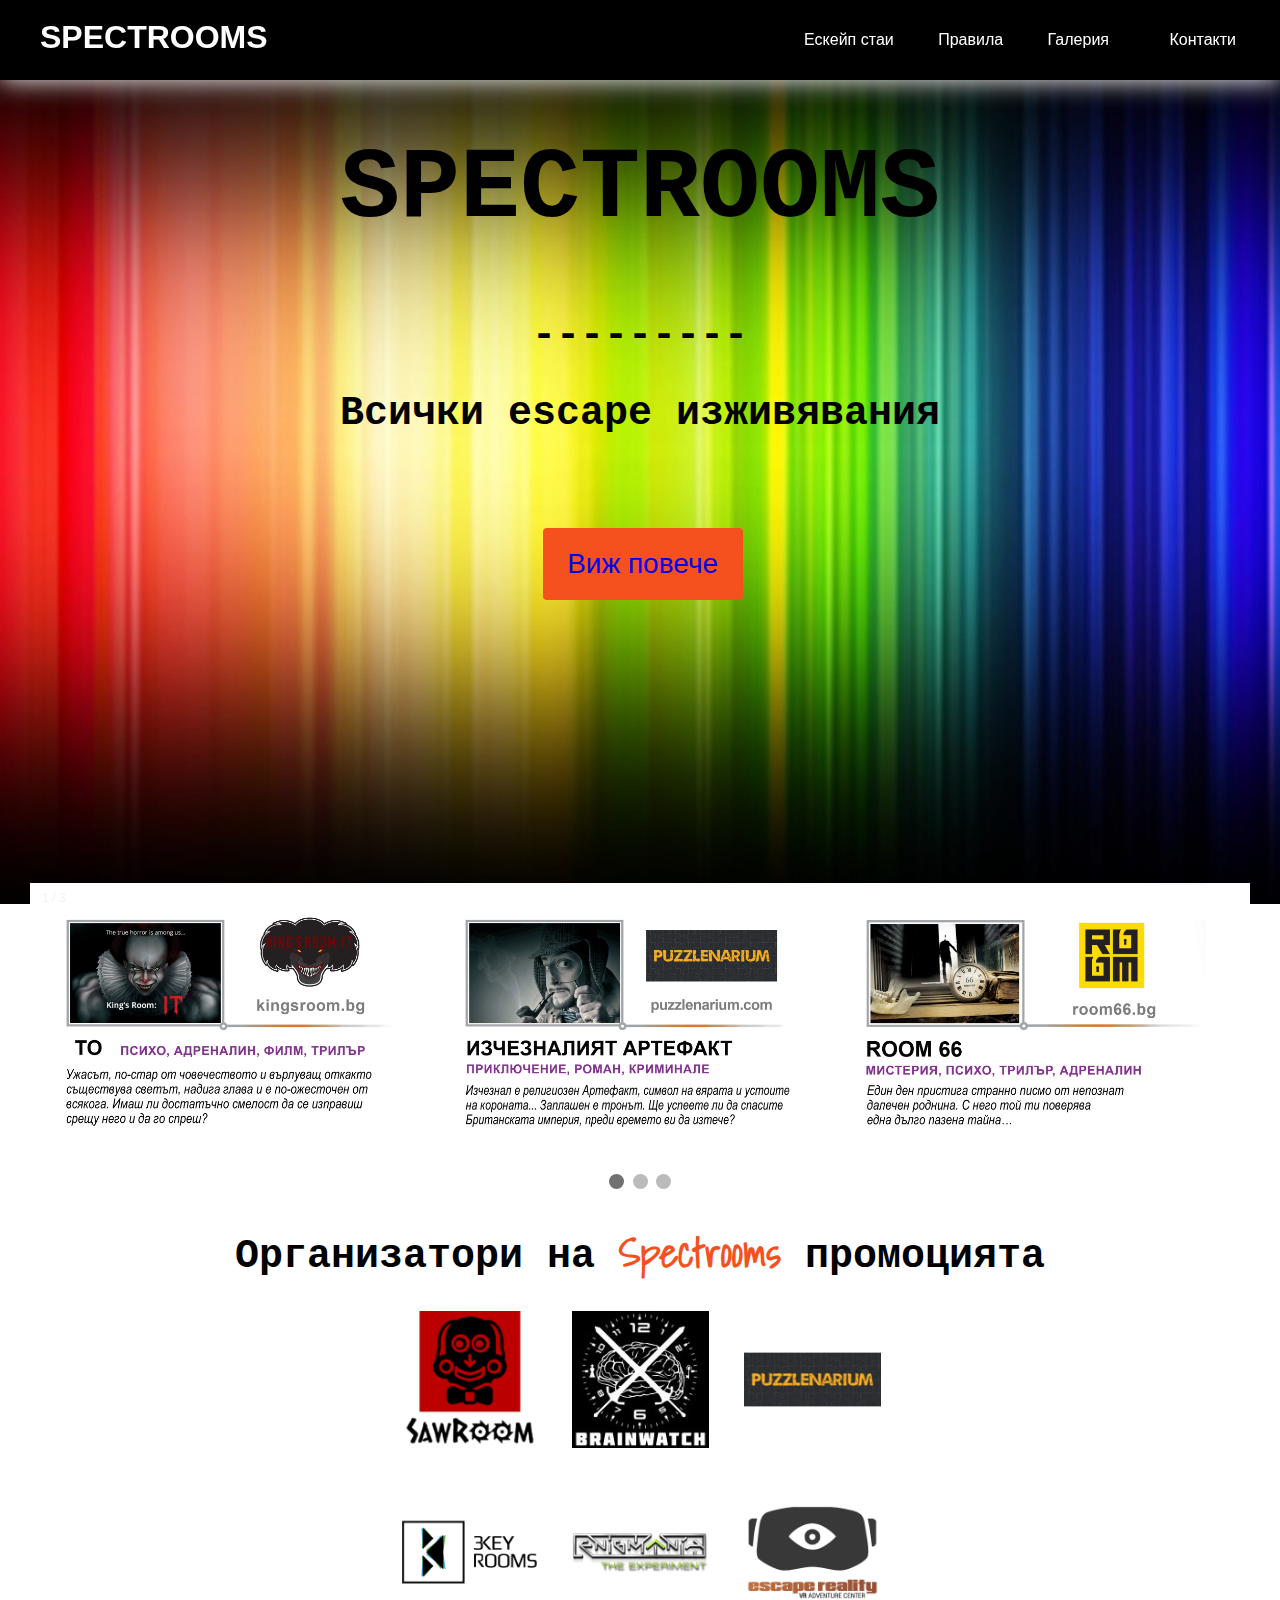
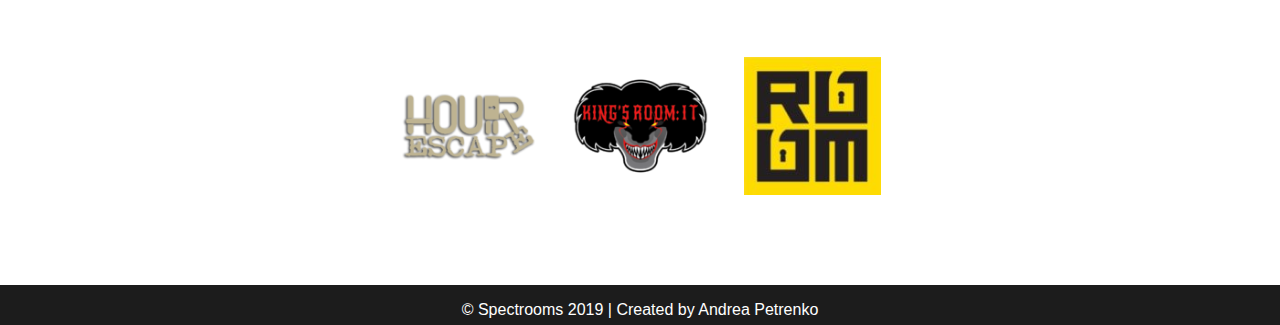
==== final/spectroom.html @ ea61282a "Add files via upload" ====
<!DOCTYPE HTML>
<html>
    
    <head>

        <meta charset="UTF-8">
        <link rel="stylesheet" href="main.css"/>

        <title>Spectrooms</title>
        <style>
            @import url('https://fonts.googleapis.com/css?family=Shadows+Into+Light');
        </style>
        <meta name="viewport" content="initial-scale=1.0, user-scalable=no">
        <link rel="icon" href="photo/logo_offic.jpg" />
        </head>

    <body id="spectroom">
        <header class="spectroom-header">
            <h1> SPECTROOMS </h1>
            <li></li>
            <nav>
                <ul>
                    <li><a href="spectroom.html">Ескейп стаи</a></li>
                    <li><a href="rules.html">Правила</a></li>
                    <li><a href="gallery.html">Галерия</a></li>
                    <li>
                        <div class="dropdown">
                            <button class="dropbtn"> Контакти</button>
                            <div class="dropdown-content">
                            <a href="contacts.html#room66">Room 66</a>
                            <a href="contact_room662.html">Room 66 II</a>
                            <a href="contact_It.html">IT</a>
                            </div>
                        </div>
                    </li>
                </ul>
            </nav>
        </header>
    
    
    <div id = "first-page">
        <br>
        <br>
        <h1> SPECTROOMS </h1>
        <h2>---------</h2>
        <h2> Всички escape изживявания </h2>
        <br>
        <br>
        <br>
        <button class="button"><a href="#container"><span>Виж повече</span></a></button>
        <br>
        <br>
        <br>
        <br>
        <br>
        <br>
        <br>
        <br>
    </div>

    <br>
    <br>
    <br>
    <br>
    <br>
    <br>
    <br>
    <br>
    <br>
    <br>
    <br>
    <br>

    <div class="slideshow-container" id = "container">

              <div class="mySlides fade">
                <div class="numbertext">1 / 3</div>
                  <li>
                    <img src="photo/it.jpg" style="width:32%;">
                    <img src="photo/3.jpg"  style="width:32%;">
                    <img src="photo/4.jpg"  style="width:32%;">
                  </li>
              </div>
              
              <div class="mySlides fade">
                <div class="numbertext">2 / 3</div>
                <li>
                  <img src="photo/7.jpg"  style="width:32%;">
                  <img src="photo/8.jpg"  style="width:32%;">
                  <img src="photo/9.jpg"  style="width:32%;">           
                </li>
              </div>
              
              <div class="mySlides fade">
                  <li>
                    <img src="photo/10.jpg"  style="width:32%;">
                    <img src="photo/11.jpg"  style="width:32%;">
                    <img src="photo/12.jpg"  style="width:32%;">
                  </li>
              </div>
              
              <a class="prev" onclick="plusSlides(-1)">&#10094;</a>
              <a class="next" onclick="plusSlides(1)">&#10095;</a>
              
              </div>
              <br>
              
              <div style="text-align:center">
                <span class="dot" onclick="currentSlide(1)"></span> 
                <span class="dot" onclick="currentSlide(2)"></span> 
                <span class="dot" onclick="currentSlide(3)"></span> 
              </div>
              
            <script>
              var slideIndex = 1;
              showSlides(slideIndex);
              
              function plusSlides(n) {
                showSlides(slideIndex += n);
              }
              
              function currentSlide(n) {
                showSlides(slideIndex = n);
              }
              
              function showSlides(n) {
                var i;
                var slides = document.getElementsByClassName("mySlides");
                var dots = document.getElementsByClassName("dot");
                if (n > slides.length) {slideIndex = 1}    
                if (n < 1) {slideIndex = slides.length}
                for (i = 0; i < slides.length; i++) {
                    slides[i].style.display = "none";  
                }
                for (i = 0; i < dots.length; i++) {
                    dots[i].className = dots[i].className.replace(" active", "");
                }
                slides[slideIndex-1].style.display = "block";  
                dots[slideIndex-1].className += " active";
              }
            </script>
    </div>

    <div id = "organizers" style="width: 100%">
      <h1>Организатори на <span id="bold-sp">Spectrooms</span> промоцията</h1>
      <ul>
        <li>
          <img src="photo/sawroom" style="width:25%;">
        </li>
        <li>
          <img src="photo/brainwatch.jpg"style="width:25%;">
        </li>
        <li>
          <img src="photo/puzzlerium.png"style="width:25%;">
        </li>
      </ul>
      
      <br>
      <br>
      
      <ul>
        <li>
          <img src="photo/3key.png" style="width:25%;">
        </li>
        <li>
          <img src="photo/enigmania.png"style="width:25%;">
        </li>
        <li>
          <img src="photo/escapereality.png"style="width:25%;">
        </li>
      </ul>

      <br>
      <br>
      
      <ul>
        <li>
          <img src="photo/hourescape.png" style="width:25%;">
        </li>
        <li>
          <img src="photo/kings.png"style="width:25%;">
        </li>
        <li>
          <img src="photo/room.jpg"style="width:25%;">
        </li>
      </ul>


    </div>

    <br>
    <br>
    <br>
    <br>
    <br>

    <div id="footer">
        <p>© Spectrooms 2019 | Created by Andrea Petrenko</p>
    </div>
      
  </body> 

</html>
---- final/main.css ----
/*body of all htmls*/
body{
    height: 100%;
    background-size: cover;
    font-family: sans-serif;
    margin-top: 80px;
    padding: 30px;
    position: relative;
}

/*backgronds*/
#spectroom{
    background-image: url("photo/spectur.jpg");
    background-size: 100%;
    background-repeat: no-repeat;
}
  
#rules-body{
    background-image: url("photo/back2.jpg");
    background-size: 100%;
  }
  
#container{
    background-color: white; 
}

#contact_it{
    background-image: url("photo/background.jpg");
    background-size: 100%;
}

#contact_66{
    background-image: url("photo/background.jpg");
    background-size: 100%;
}

#contact_room662{
    background-image: url("photo/background.jpg");
    background-size: 100%;
}

#gallery{
    background-image: url("photo/background.jpg");
    background-size: 100%;
}

#organizers{
    background-color: #FFFFFF;
}

/*header*/
.spectroom-header h1 {
    height: 80px;
    margin-left: 40px;
    margin-top: 60px;
    color: white;
    align-items: center;
}

.spectroom-header {
  
    background-color: black;
    position: fixed;
    top: 0;
    left: 0;
    right: 0;
    height: 80px;
    display: flex;
    align-items: center;
    box-shadow: 0 0 25px 0 white;

}
.spectroom-header * {
    right: 0;
    display: inline;
}

.spectroom-header li {
    margin: 20px; 
}

.spectroom-header li a {
    color:white;
    text-decoration: none;
  
  }

/*navigation-bar*/
.spectroom-header nav{
    z-index: 9;
    position: absolute;
    right: 0.5em;
    top: 0;
    height: 80px;
    line-height: 80px;
}

.dropbtn {
    background-color: black;
    color: white;
    font-size: 16px;
    border: none;
    padding: 16px;
}

.dropdown {
    position: relative;
    display: inline-block;
}

.dropdown-content {
    display: none;
    position: absolute;
    background-color: black;
    min-width: 110px;
    z-index: 1;
    color: black;
    box-shadow: 0 0 25px 0 white;
}

.dropdown-content a {
    color: whitesmoke;
    padding: 12px 16px;
    text-decoration: none;
    display: block;
    font-size: 20px;
    font-family: 'Shadows Into Light', cursive;
    text-align: center;
}

.dropdown-content a:hover {
    text-align: center;
    background-color:darkgrey;
}
  
.dropdown:hover .dropdown-content {
    display: block;
}
  
.dropdown:hover .dropbtn {
    background-color: black;
}

/*footer*/

#footer {
    position: absolute;
    left: 0;
    bottom: -10px;
    width: 100%;
    background-color:#1C1C1C;
    color: white;
    text-align: center;
    height: 2.5rem;
}

/*first page css*/

#first-page h1{
    color: black;
    text-align: center;
    font-family:'Courier New', Courier, monospace;
    font-size: 100px;
}
  
#first-page h2{
    color: black;
    text-align: center;
    font-family:'Courier New', Courier, monospace;
    font-size: 40px;
}

#organizers h1{
    text-align: center;
    font-family:'Courier New', Courier, cursive;
    color: black;
    font-size: 40px;    
}

#bold-sp{
    color: #f4511e;
    font-family: 'Shadows Into Light', cursive;   
}

#organizers ul {
    display: table;
    margin: 0 auto;
}

#organizers li {
    display: inline;
    margin: 15px;
    text-align: center;
}


/*first page button*/

.button {
    border-radius: 4px;
    background-color: #f4511e;
    border: none;
    color: #FFFFFF;
    text-align: center;
    align-items: center;
    font-size: 28px;
    padding: 20px;
    width: 200px;
    transition: all 0.5s;
    cursor: pointer;
    margin: 5px;
    position: absolute;
    left: 42%;
    z-index: 0;
}
  
.button span {
    cursor: pointer;
    display: inline-block;
    position: relative;
    transition: 0.5s;
}
  
.button span:after {
    content: '\00bb';
    position: absolute;
    opacity: 0;
    top: 0;
    right: -20px;
    transition: 0.5s;
}
  
.button:hover span {
    padding-right: 50%;
}
  
.button:hover span:after {
    opacity: 1;
    right: 0;
}

/*slide show*/

* {box-sizing: border-box}
body {font-family: Verdana, sans-serif; margin:0}
.mySlides {display: none}
img {vertical-align: middle;}

/* Slideshow container */
.slideshow-container {
  max-width: 100%;
  position: relative;
  margin: auto;
}

/* Next & previous buttons */
.prev, .next {
  cursor: pointer;
  position: absolute;
  top: 50%;
  width: auto;
  padding: 16px;
  margin-top: -22px;
  color: white;
  font-weight: bold;
  font-size: 18px;
  transition: 0.6s ease;
  border-radius: 0 3px 3px 0;
  user-select: none;
}

/* Position the "next button" to the right */
.next {
  right: 0;
  border-radius: 3px 0 0 3px;
}

/* On hover, add a black background color with a little bit see-through */
.prev:hover, .next:hover {
  background-color: rgba(0,0,0,0.8);
}

/* Caption text */
.text {
  color: #f2f2f2;
  font-size: 15px;
  padding: 8px 12px;
  position: absolute;
  bottom: 8px;
  width: 100%;
  text-align: center;
}

/* Number text (1/3 etc) */
.numbertext {
  color: #f2f2f2;
  font-size: 12px;
  padding: 8px 12px;
  position: absolute;
  top: 0;
}

/* The dots/bullets/indicators */
.dot {
  cursor: pointer;
  height: 15px;
  width: 15px;
  margin: 0 2px;
  background-color: #bbb;
  border-radius: 50%;
  display: inline-block;
  transition: background-color 0.6s ease;
}

.active, .dot:hover {
  background-color: #717171;
}

/* Fading animation */
.fade {
  -webkit-animation-name: fade;
  -webkit-animation-duration: 1.5s;
  animation-name: fade;
  animation-duration: 1.5s;
}

@-webkit-keyframes fade {
  from {opacity: .4} 
  to {opacity: 1}
}

@keyframes fade {
  from {opacity: .4} 
  to {opacity: 1}
}

/* On smaller screens, decrease text size */
@media only screen and (max-width: 300px) {
  .prev, .next,.text {font-size: 11px}
}

#container li{
    list-style-type: none;
}

/*rules css*/

.rules h1{
    color: black;
    text-align: center;
    font-size:50px;
  }
  .rules h2{
    color: black;
    text-align: center;
    font-size: 40px;
  }
  
  .rules p{
    color: black;
    text-align: inherit;
    font-size: 20px;
  }

 /*contacts css*/ 

 .contacts h1{
    color: white;
    font-family: 'Shadows Into Light', cursive;
    font-size: 50px;
    text-align: center;
  }
  
  .contacts h2{
    color: yellow;
    text-align: center;
    font-family: 'Shadows Into Light', cursive;
    font-size: 45px;
  }
  
  .contacts p{
    color: white;
    font-family: 'Shadows Into Light', cursive;
    font-size: 28px;
  }
  
  .contacts ul li{
    color: white;
    list-style-type:none;
  }
  
  #map {
    height: 100%;
  }

  /*gallery*/
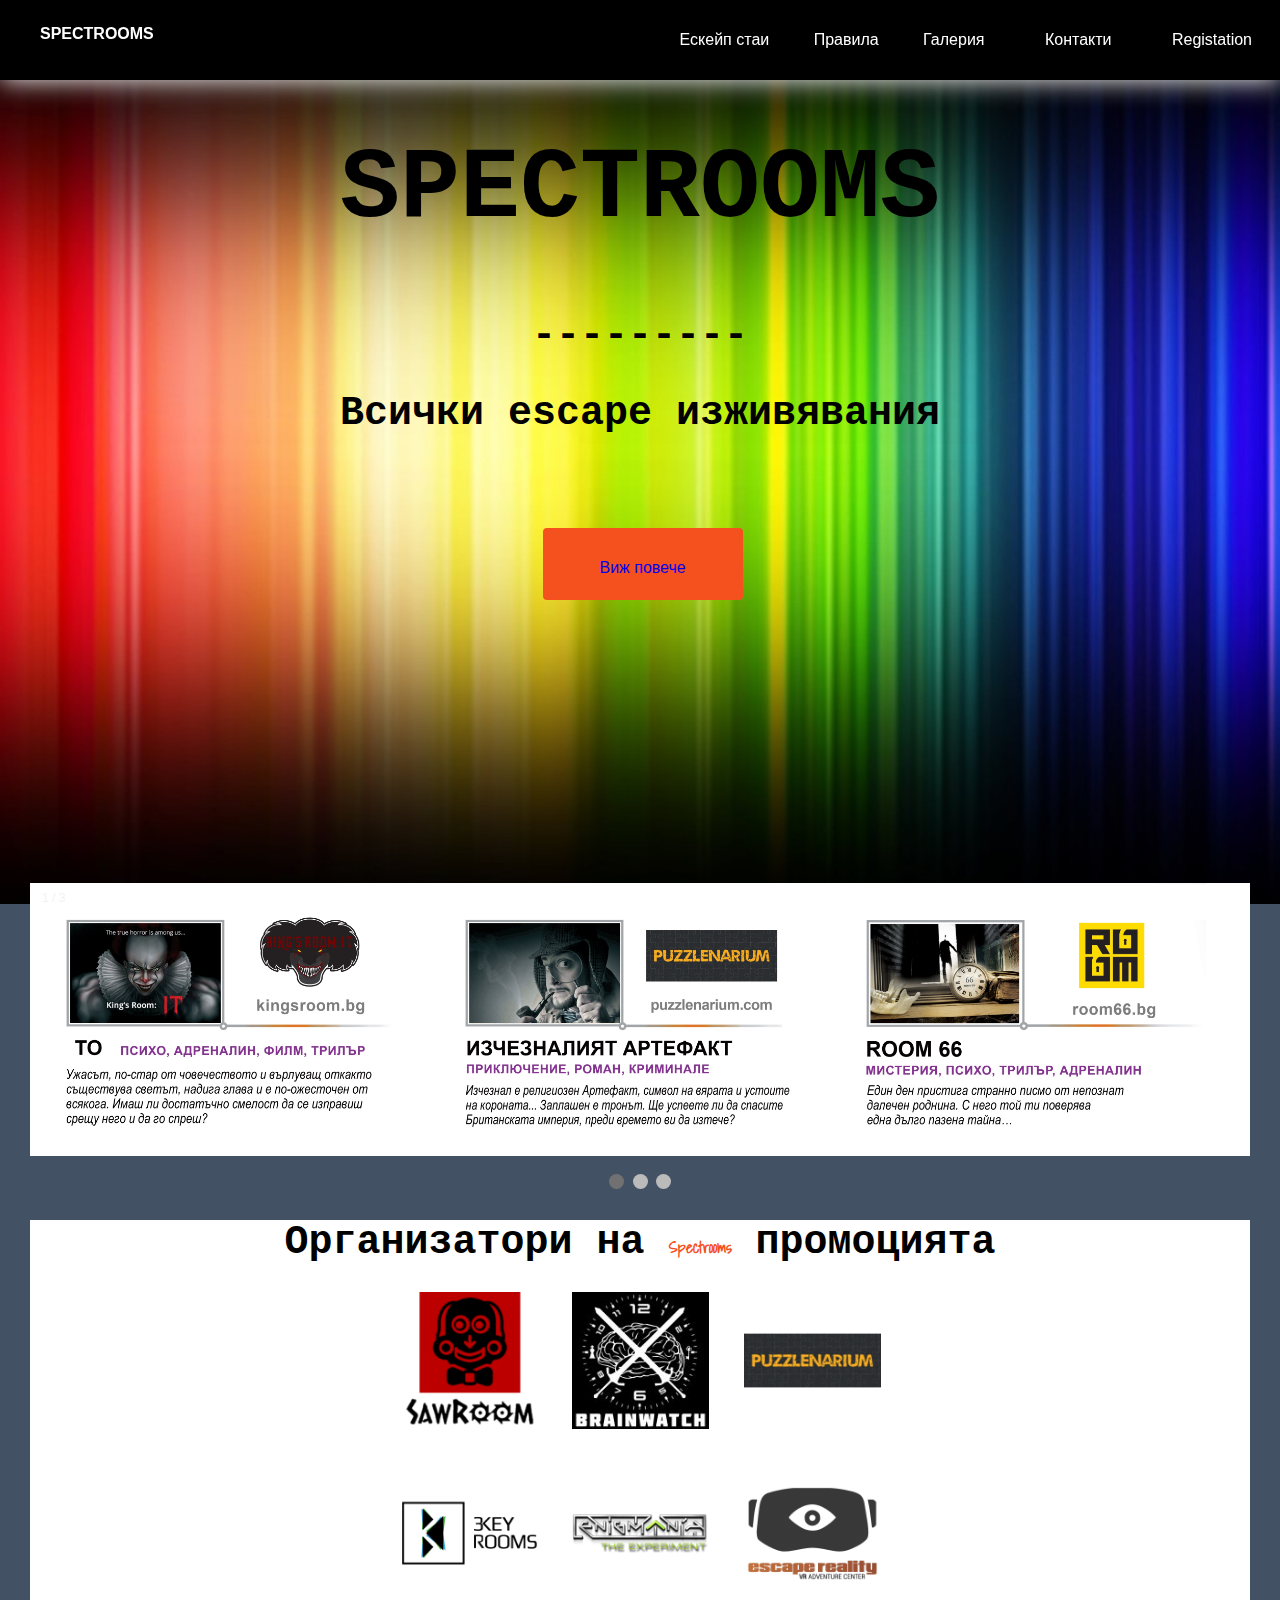
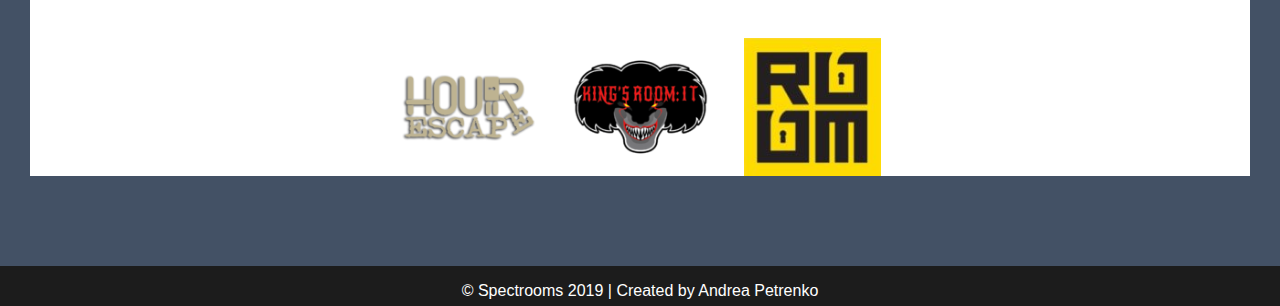
==== commit 02437337: "register" ====
--- a/final/spectroom.html
+++ b/final/spectroom.html
@@ -1,6 +1,6 @@
 <!DOCTYPE HTML>
 <html>
-    
+
     <head>
 
         <meta charset="UTF-8">
@@ -13,6 +13,7 @@
         <meta name="viewport" content="initial-scale=1.0, user-scalable=no">
         <link rel="icon" href="photo/logo_offic.jpg" />
         </head>
+        <link href="style.css" rel="stylesheet" type="text/css">
 
     <body id="spectroom">
         <header class="spectroom-header">
@@ -33,11 +34,24 @@
                             </div>
                         </div>
                     </li>
+                    <li>
+                      <a href = "register.html"> Registation </a>
+
+                    </li>
+
+                    <!-- <li>
+                      <a href = "login2.php"> Sing in</a>
+
+                    </li> -->
+
+                    <!-- <li>
+                        <a href = "login.html"> Sign in </a>
+                    </li> -->
                 </ul>
             </nav>
         </header>
-    
-    
+
+
     <div id = "first-page">
         <br>
         <br>
@@ -81,16 +95,16 @@
                     <img src="photo/4.jpg"  style="width:32%;">
                   </li>
               </div>
-              
+
               <div class="mySlides fade">
                 <div class="numbertext">2 / 3</div>
                 <li>
                   <img src="photo/7.jpg"  style="width:32%;">
                   <img src="photo/8.jpg"  style="width:32%;">
-                  <img src="photo/9.jpg"  style="width:32%;">           
+                  <img src="photo/9.jpg"  style="width:32%;">
                 </li>
               </div>
-              
+
               <div class="mySlides fade">
                   <li>
                     <img src="photo/10.jpg"  style="width:32%;">
@@ -98,44 +112,44 @@
                     <img src="photo/12.jpg"  style="width:32%;">
                   </li>
               </div>
-              
+
               <a class="prev" onclick="plusSlides(-1)">&#10094;</a>
               <a class="next" onclick="plusSlides(1)">&#10095;</a>
-              
+
               </div>
               <br>
-              
+
               <div style="text-align:center">
-                <span class="dot" onclick="currentSlide(1)"></span> 
-                <span class="dot" onclick="currentSlide(2)"></span> 
-                <span class="dot" onclick="currentSlide(3)"></span> 
-              </div>
-              
+                <span class="dot" onclick="currentSlide(1)"></span>
+                <span class="dot" onclick="currentSlide(2)"></span>
+                <span class="dot" onclick="currentSlide(3)"></span>
+              </div>
+
             <script>
               var slideIndex = 1;
               showSlides(slideIndex);
-              
+
               function plusSlides(n) {
                 showSlides(slideIndex += n);
               }
-              
+
               function currentSlide(n) {
                 showSlides(slideIndex = n);
               }
-              
+
               function showSlides(n) {
                 var i;
                 var slides = document.getElementsByClassName("mySlides");
                 var dots = document.getElementsByClassName("dot");
-                if (n > slides.length) {slideIndex = 1}    
+                if (n > slides.length) {slideIndex = 1}
                 if (n < 1) {slideIndex = slides.length}
                 for (i = 0; i < slides.length; i++) {
-                    slides[i].style.display = "none";  
+                    slides[i].style.display = "none";
                 }
                 for (i = 0; i < dots.length; i++) {
                     dots[i].className = dots[i].className.replace(" active", "");
                 }
-                slides[slideIndex-1].style.display = "block";  
+                slides[slideIndex-1].style.display = "block";
                 dots[slideIndex-1].className += " active";
               }
             </script>
@@ -154,10 +168,10 @@
           <img src="photo/puzzlerium.png"style="width:25%;">
         </li>
       </ul>
-      
-      <br>
-      <br>
-      
+
+      <br>
+      <br>
+
       <ul>
         <li>
           <img src="photo/3key.png" style="width:25%;">
@@ -172,7 +186,7 @@
 
       <br>
       <br>
-      
+
       <ul>
         <li>
           <img src="photo/hourescape.png" style="width:25%;">
@@ -197,7 +211,7 @@
     <div id="footer">
         <p>© Spectrooms 2019 | Created by Andrea Petrenko</p>
     </div>
-      
-  </body> 
-
-</html>+
+  </body>
+
+</html>
--- a/final/style.css
+++ b/final/style.css
@@ -0,0 +1,61 @@
+* {
+  	box-sizing: border-box;
+  	font-family: -apple-system, BlinkMacSystemFont, "segoe ui", roboto, oxygen, ubuntu, cantarell, "fira sans", "droid sans", "helvetica neue", Arial, sans-serif;
+  	font-size: 16px;
+  	-webkit-font-smoothing: antialiased;
+  	-moz-osx-font-smoothing: grayscale;
+}
+body {
+  	background-color: #435165;
+  	margin: 0;
+}
+.register {
+  	width: 400px;
+  	background-color: #ffffff;
+  	box-shadow: 0 0 9px 0 rgba(0, 0, 0, 0.3);
+  	margin: 100px auto;
+}
+.register h1 {
+  	text-align: center;
+  	color: #5b6574;
+  	font-size: 24px;
+  	padding: 20px 0 20px 0;
+  	border-bottom: 1px solid #dee0e4;
+}
+.register form {
+  	display: flex;
+  	flex-wrap: wrap;
+  	justify-content: center;
+  	padding-top: 20px;
+}
+.register form label {
+  	display: flex;
+  	justify-content: center;
+  	align-items: center;
+  	width: 50px;
+ 	height: 50px;
+  	background-color: #3274d6;
+  	color: #ffffff;
+}
+.register form input[type="password"], .register form input[type="text"], .register form input[type="email"] {
+  	width: 310px;
+  	height: 50px;
+  	border: 1px solid #dee0e4;
+  	margin-bottom: 20px;
+  	padding: 0 15px;
+}
+.register form input[type="submit"] {
+  	width: 100%;
+  	padding: 15px;
+  	margin-top: 20px;
+  	background-color: #3274d6;
+ 	border: 0;
+  	cursor: pointer;
+  	font-weight: bold;
+  	color: #ffffff;
+  	transition: background-color 0.2s;
+}
+.register form input[type="submit"]:hover {
+	background-color: #2868c7;
+  	transition: background-color 0.2s;
+}
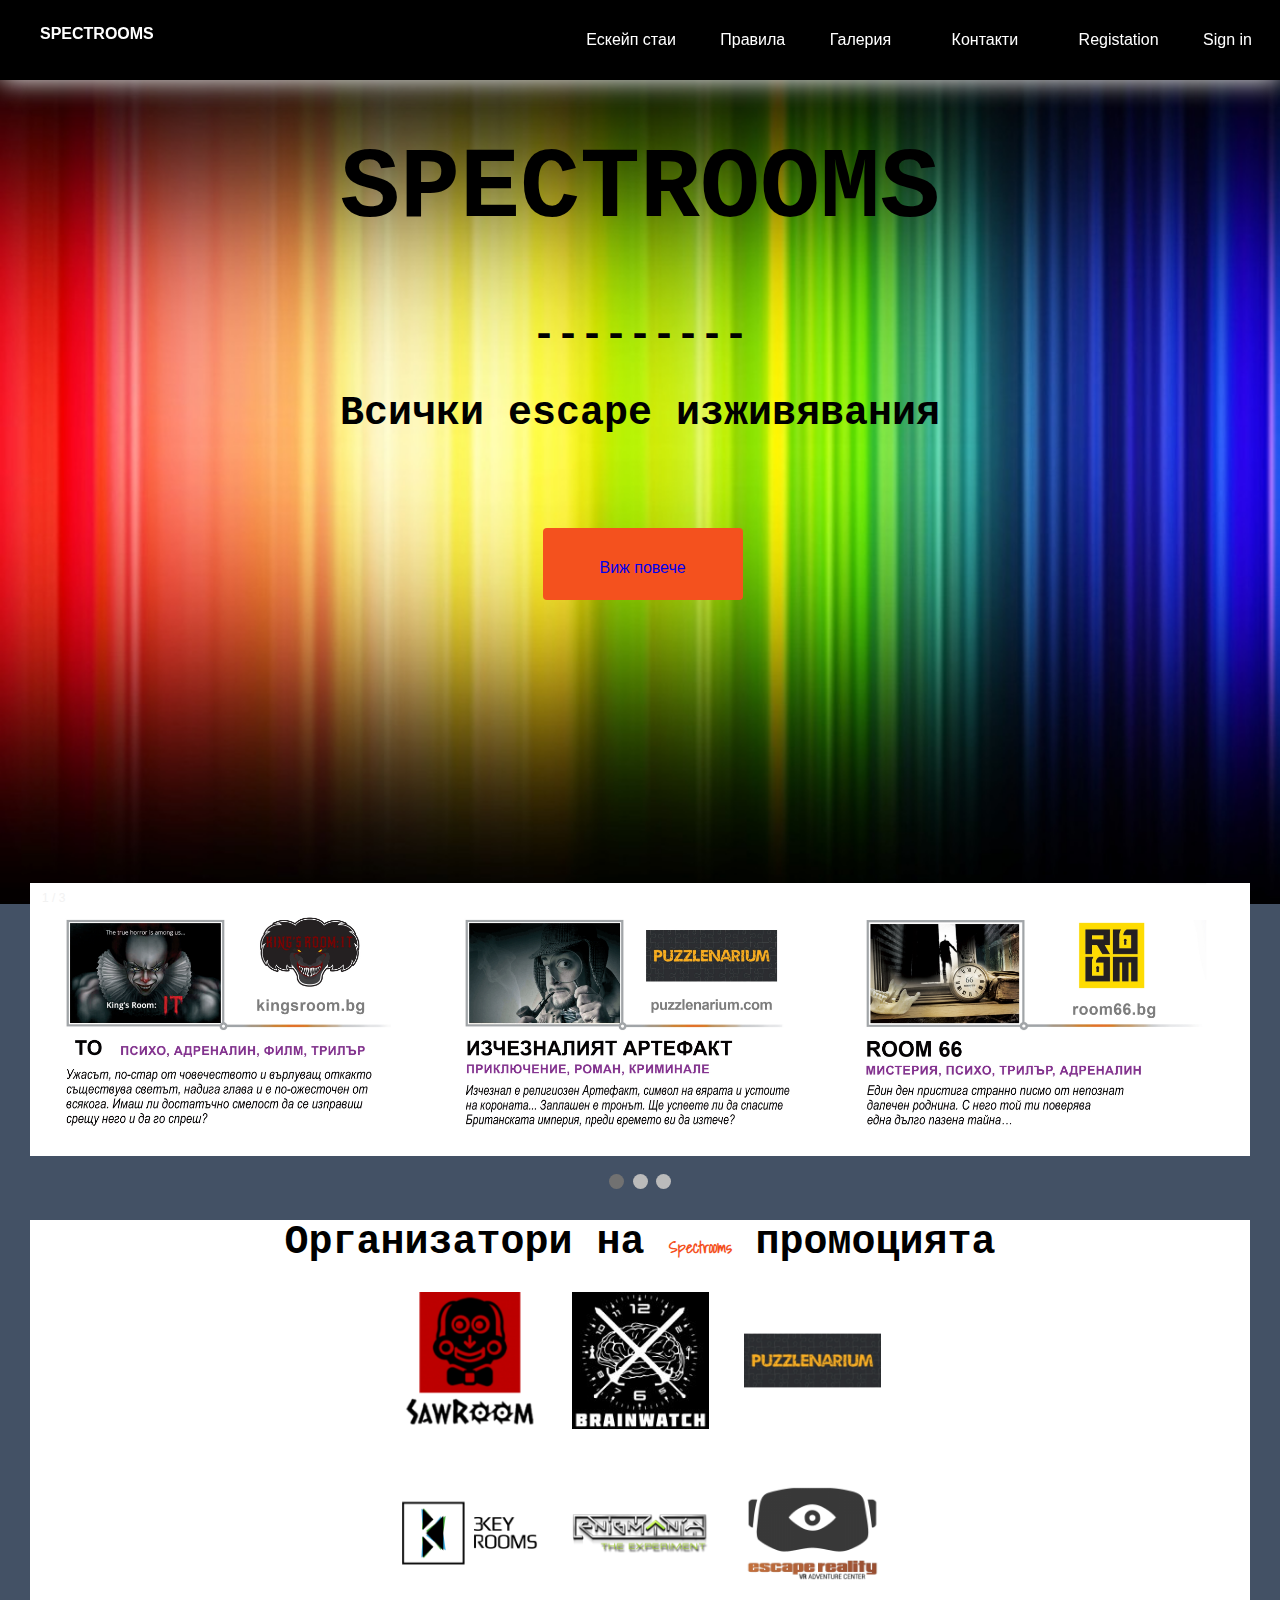
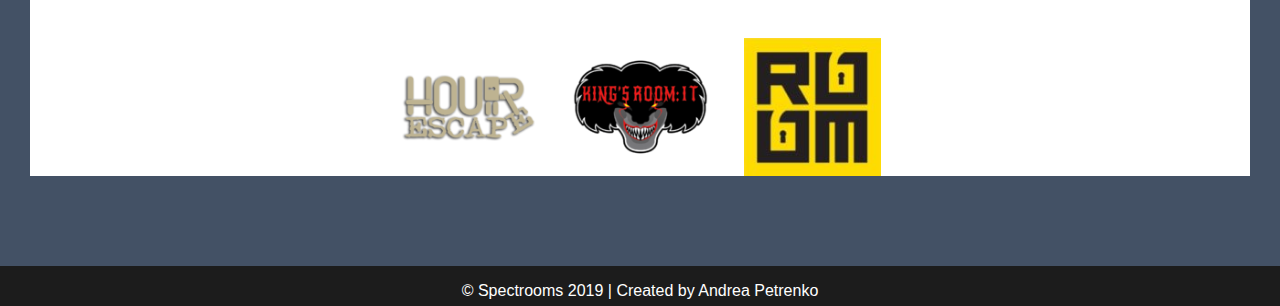
==== commit 762a263a: "login" ====
--- a/final/spectroom.html
+++ b/final/spectroom.html
@@ -39,6 +39,11 @@
 
                     </li>
 
+                    <li>
+                      <a href = "index.html"> Sign in</a>
+
+                    </li>
+
                     <!-- <li>
                       <a href = "login2.php"> Sing in</a>
 
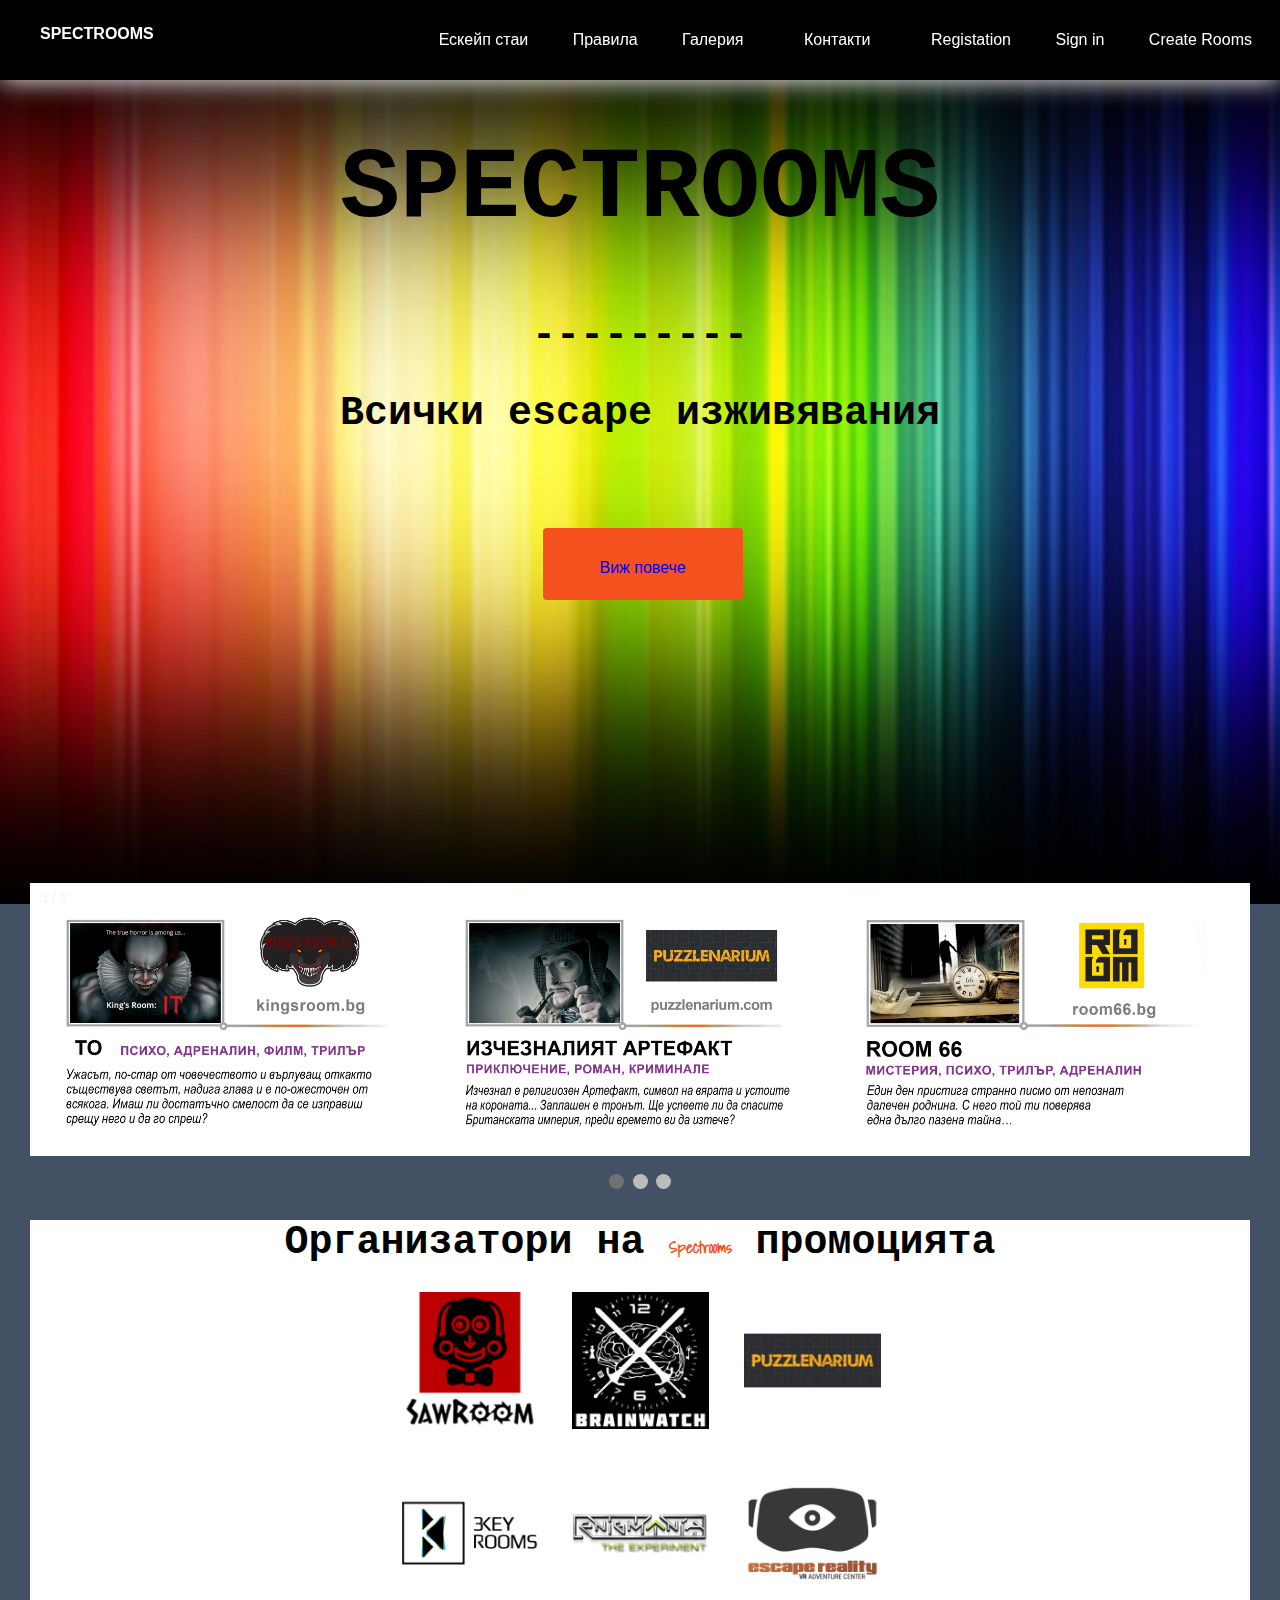
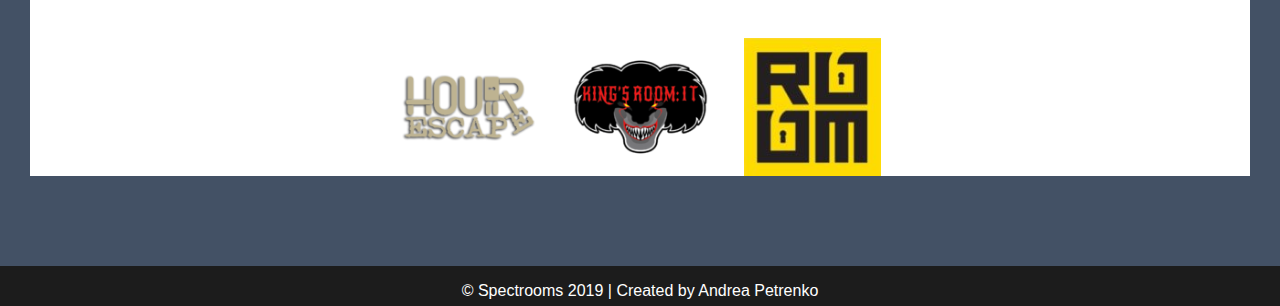
==== commit 35ba0604: "create rooms" ====
--- a/final/spectroom.html
+++ b/final/spectroom.html
@@ -43,6 +43,12 @@
                       <a href = "index.html"> Sign in</a>
 
                     </li>
+
+                    <li>
+                      <a href = "create_rooms.html"> Create Rooms</a>
+
+                    </li>
+
 
                     <!-- <li>
                       <a href = "login2.php"> Sing in</a>
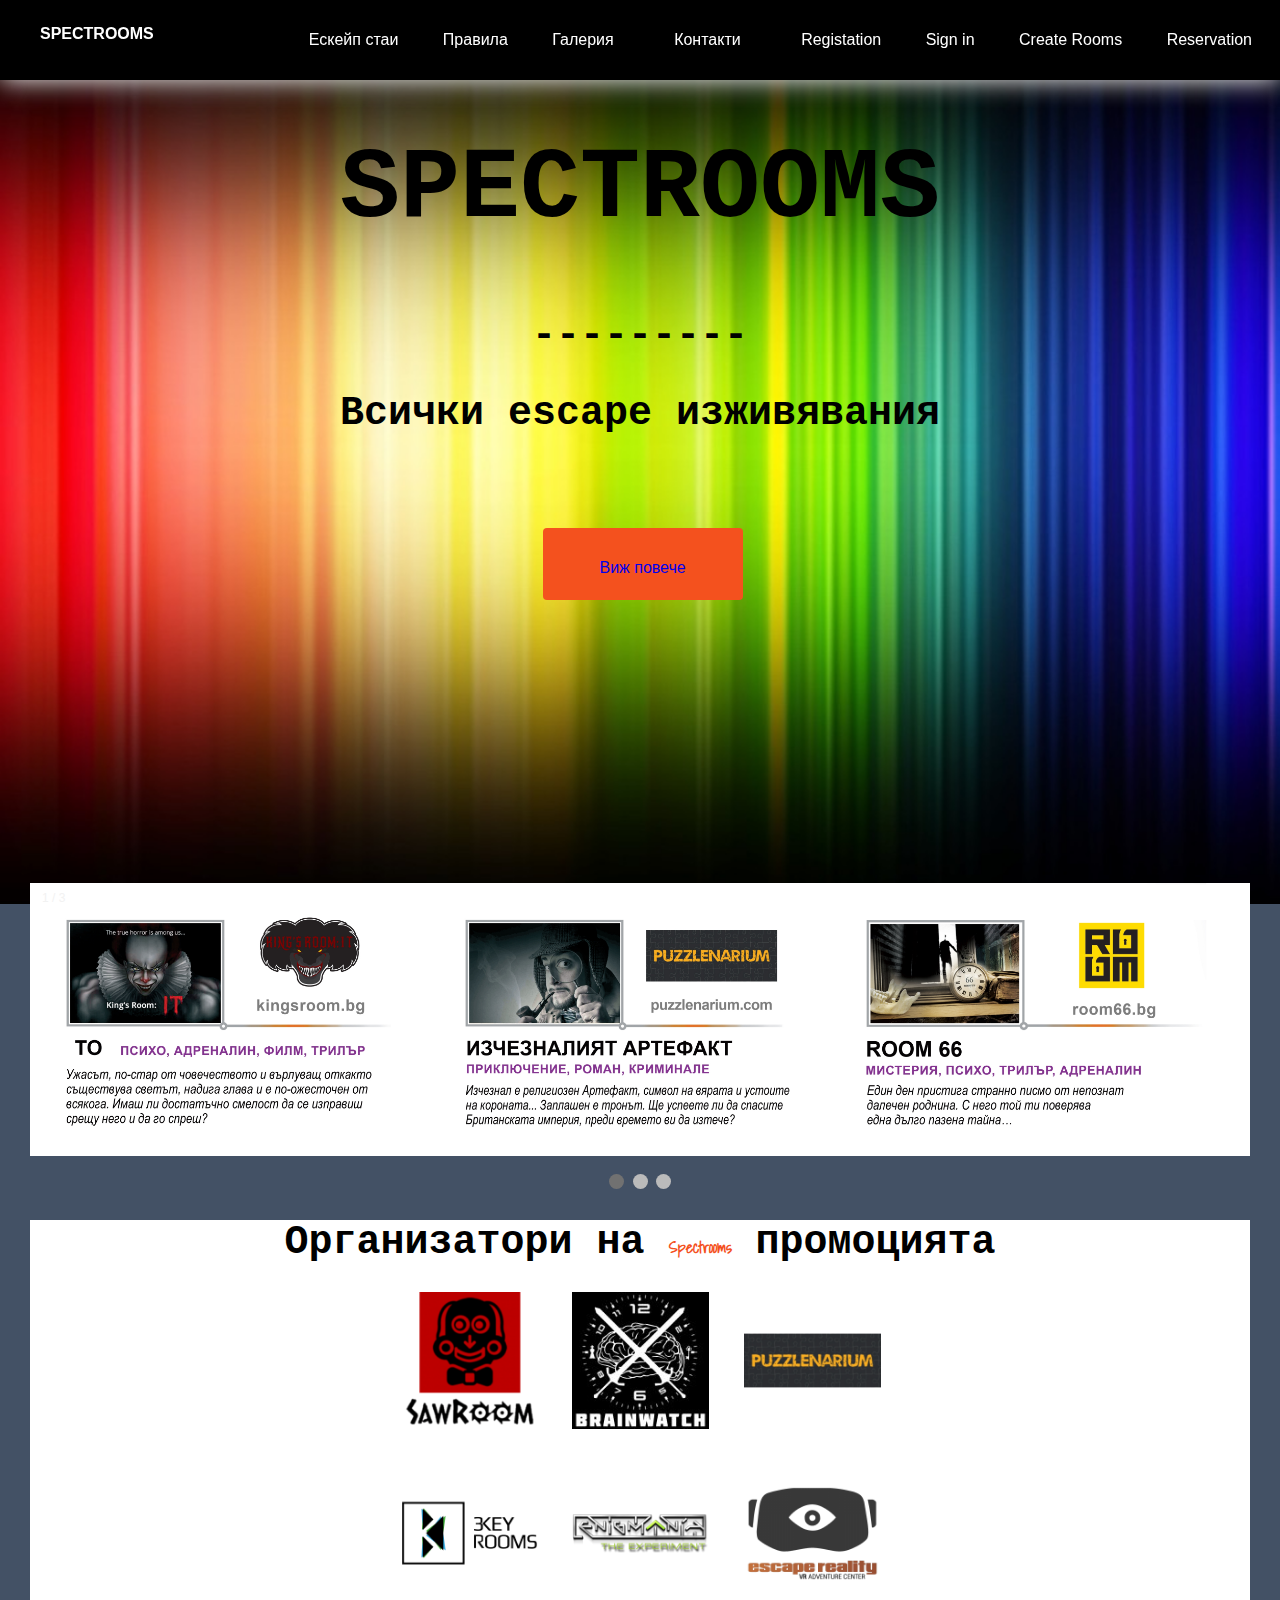
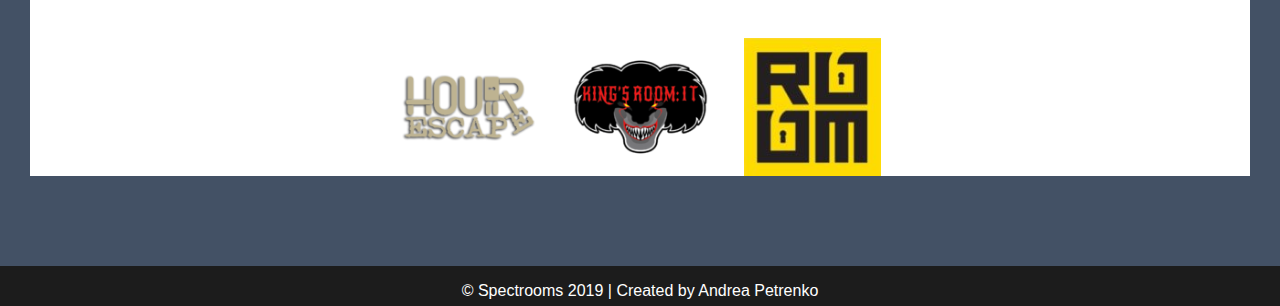
==== commit c24520bd: "new" ====
--- a/final/spectroom.html
+++ b/final/spectroom.html
@@ -49,7 +49,9 @@
 
                     </li>
 
-
+                    <li>
+                      <a href="reservation.html">Reservation</a>
+                    </li>
                     <!-- <li>
                       <a href = "login2.php"> Sing in</a>
 
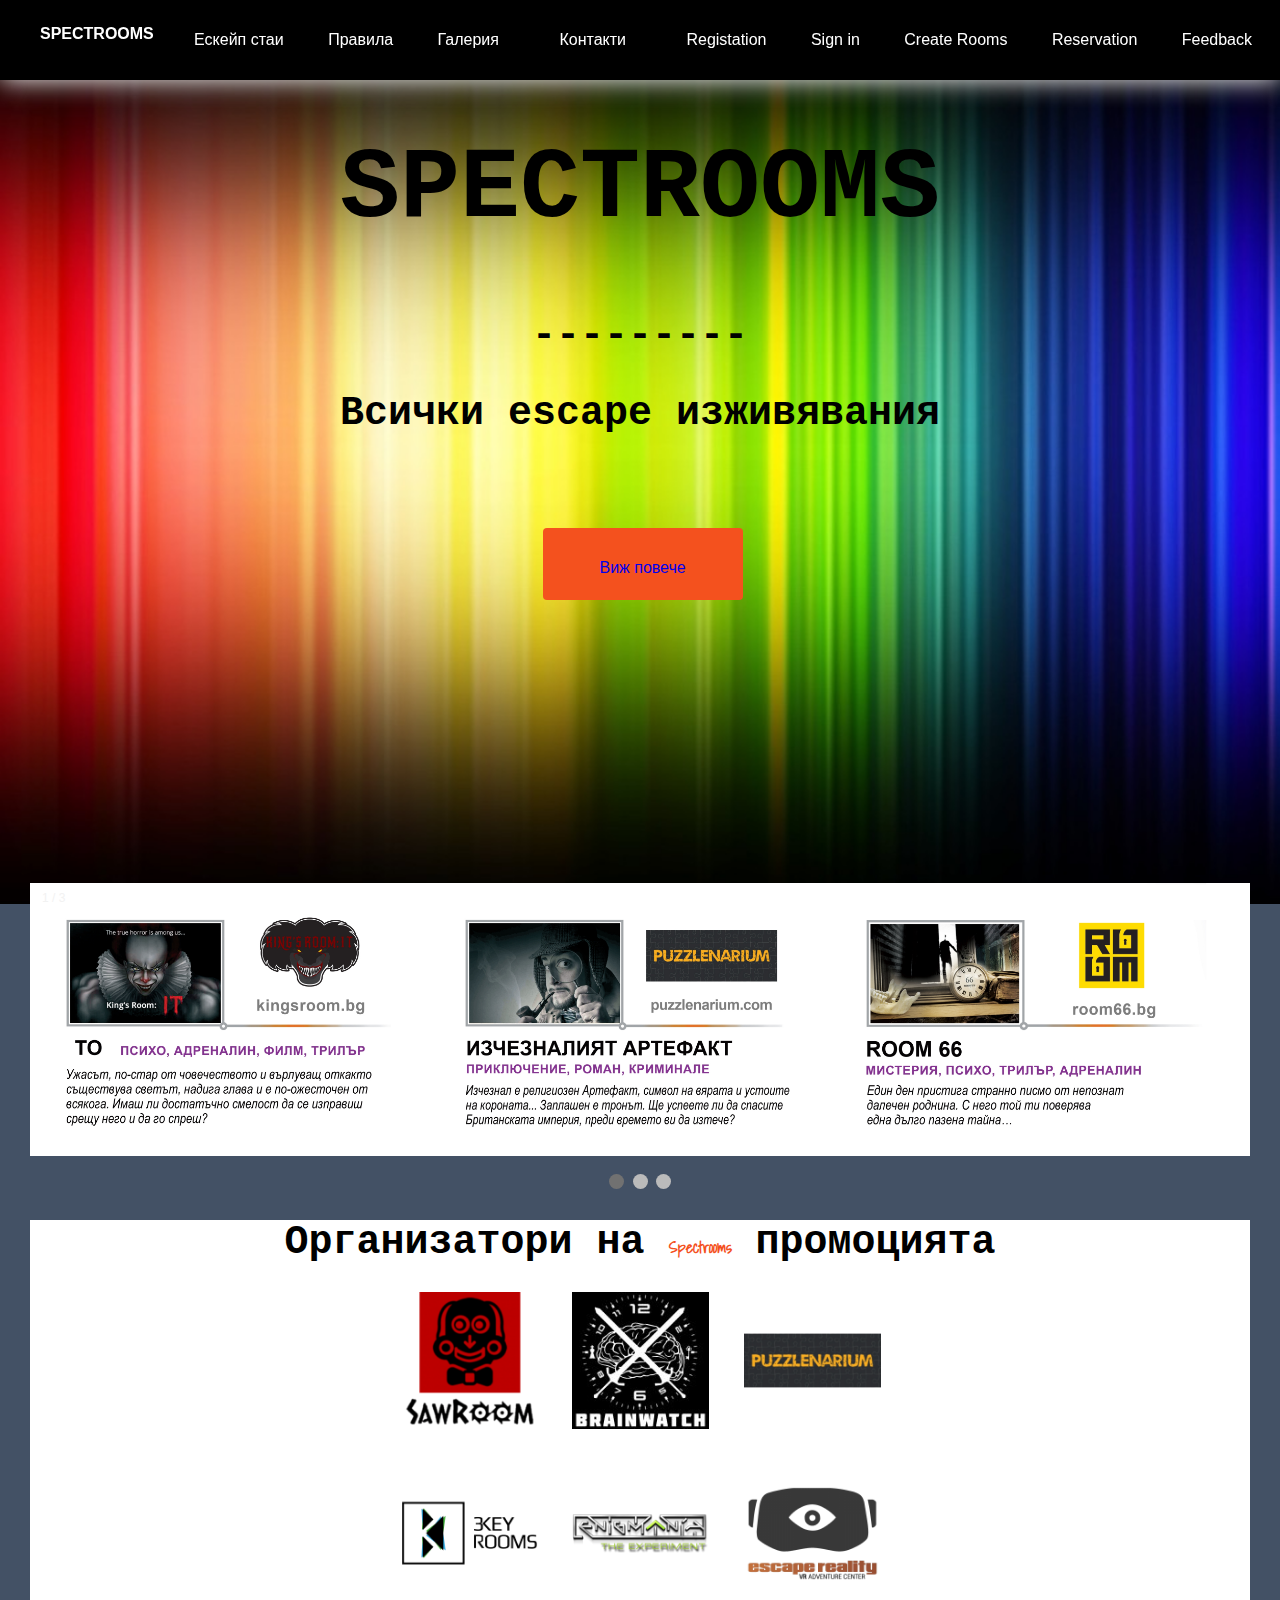
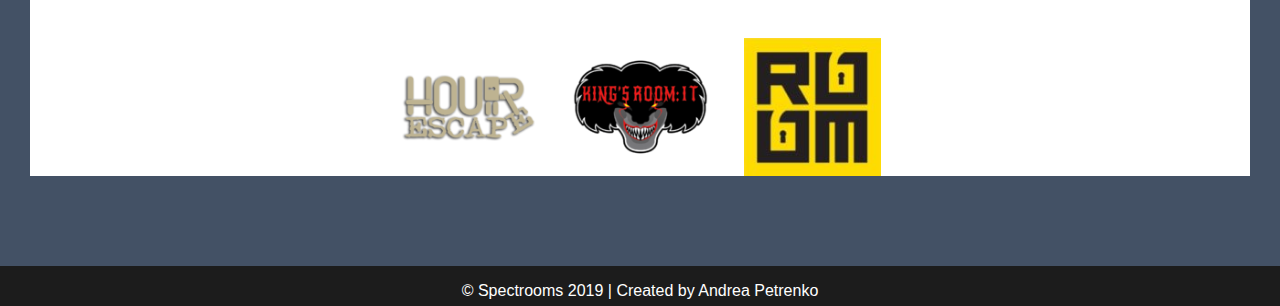
==== commit b0e4eaf4: "feedback" ====
--- a/final/spectroom.html
+++ b/final/spectroom.html
@@ -51,6 +51,10 @@
 
                     <li>
                       <a href="reservation.html">Reservation</a>
+                    </li>
+
+                    <li>
+                      <a href="feedback.html">Feedback</a>
                     </li>
                     <!-- <li>
                       <a href = "login2.php"> Sing in</a>
